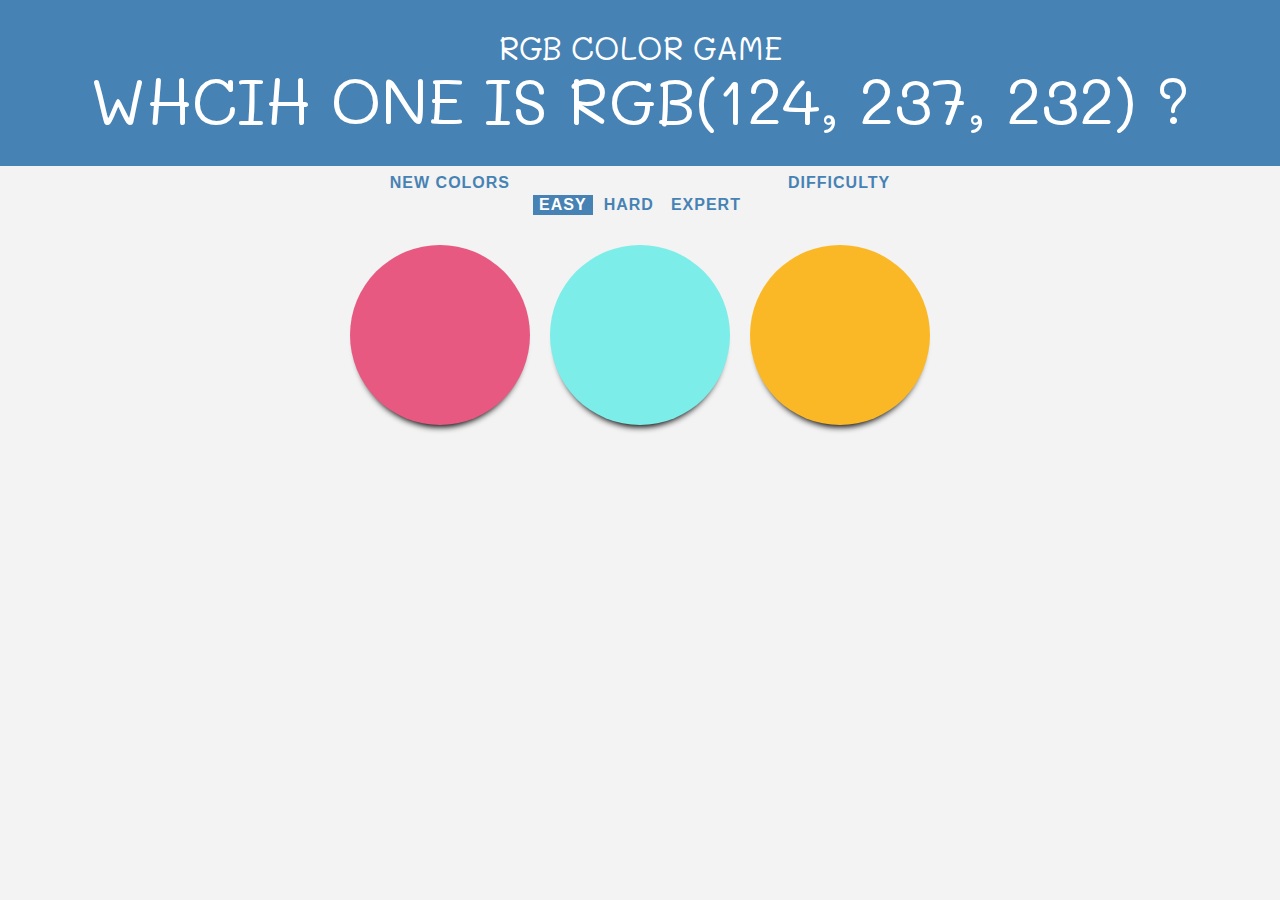
==== index.html @ e69d8762 "Rename colorGame.html to index.html" ====
<!DOCTYPE html>
<html>
<head>
	<title>Color Game</title>
	<link rel="stylesheet" href="https://stackpath.bootstrapcdn.com/bootstrap/4.1.3/css/bootstrap.min.css" integrity="sha384-MCw98/SFnGE8fJT3GXwEOngsV7Zt27NXFoaoApmYm81iuXoPkFOJwJ8ERdknLPMO" crossorigin="anonymous">
	<link href="https://fonts.googleapis.com/css?family=Mali" rel="stylesheet">
	<link rel="stylesheet" type="text/css" href="colorGame.css">
	<script src="https://code.jquery.com/jquery-3.3.1.slim.min.js" integrity="sha384-q8i/X+965DzO0rT7abK41JStQIAqVgRVzpbzo5smXKp4YfRvH+8abtTE1Pi6jizo" crossorigin="anonymous"></script>
	<script src="https://cdnjs.cloudflare.com/ajax/libs/popper.js/1.14.3/umd/popper.min.js" integrity="sha384-ZMP7rVo3mIykV+2+9J3UJ46jBk0WLaUAdn689aCwoqbBJiSnjAK/l8WvCWPIPm49" crossorigin="anonymous"></script>
	<script src="https://stackpath.bootstrapcdn.com/bootstrap/4.1.3/js/bootstrap.min.js" integrity="sha384-ChfqqxuZUCnJSK3+MXmPNIyE6ZbWh2IMqE241rYiqJxyMiZ6OW/JmZQ5stwEULTy" crossorigin="anonymous"></script>
</head>
<body>
<h1>
	RGB Color Game
	<br>
	<span id = "displayLine">Whcih one is <span id="colorDisplay">RGB</span> ?</span>
	<br>
</h1>

<div id="stripe">
	<!-- <button id="reset">New Colors</button> -->
	<button id="reset" type="button" class="btn btn-outline-info">New Colors</button>
	<span id="message"></span>
	<span class="dropdown">
			<button class="btn btn-outline-info dropdown-toggle" type="button" id="dropdownMenu2" data-toggle="dropdown" aria-haspopup="true" aria-expanded="false">
				Difficulty
			</button>
			<div class="dropdown-menu" aria-labelledby="dropdownMenu2">
			  <button class="dropdown-item mode selected" type="button">Easy</button>
			  <button class="dropdown-item mode" type="button">Hard</button>
			  <button class="dropdown-item mode" type="button">Expert</button>
			</div>
	</span>
</div>
	<div id="container">
		<div class="circle"></div>
		<div class="circle"></div>
		<div class="circle"></div>
		<div class="circle"></div>
		<div class="circle"></div>
		<div class="circle"></div>
		<div class="circle"></div>
		<div class="circle"></div>
		<div class="circle"></div>
	</div>

<script type="text/javascript" src="colorGame.js"></script>
</body>
</html>
---- colorGame.css ----
body {
	background-color: #f3f3f3;
	margin: 0;
	font-family: 'Mali', cursive;
}

.circle {
	width: 30%;
	padding-bottom: 30%;
	float: left;
	margin: 1.66%;
	border-radius: 50%;
	transition: background 0.6s;
	-webkit-transition: background 0.6s;
	-moz-transition: background 0.6s;
	box-shadow: 0 8px 6px -6px black;
}

#container {
	margin: 20px auto;
	max-width: 600px;
}

h1 {
	text-align: center;
	line-height: 1.1;
	font-weight: normal;
	color: white;
	background: steelblue;
	margin: 0;
	text-transform: uppercase;
	padding: 30px 0;
	transition: background 0.6s;
	-webkit-transition: background 0.6s;
	-moz-transition: background 0.6s;
}

#displayLine {
	font-size: 200%;
}

#message {
	display: inline-block;
	width: 20%;
	font-size: 100%;
}

#stripe {
	padding-top: 5px;
	text-align: center;
	color: black;
}

.selected {
	color: white;
	background: steelblue;
}

button {
	border: none;
	background: none;
	text-transform: uppercase;
	height: 100%;
	font-weight: 700;
	color: steelblue;
	letter-spacing: 1px;
	font-size: inherit;
	transition: all 0.3s;
	-webkit-transition: all 0.3s;
	-moz-transition: all 0.3s;
	outline: none;
	
}

.btn-outline-info:hover {
	color: white;
	background: steelblue;
}

.dropdown-item:hover {
	color: white;
	background: steelblue;
}

#hint {
	font-size: 20%;
}
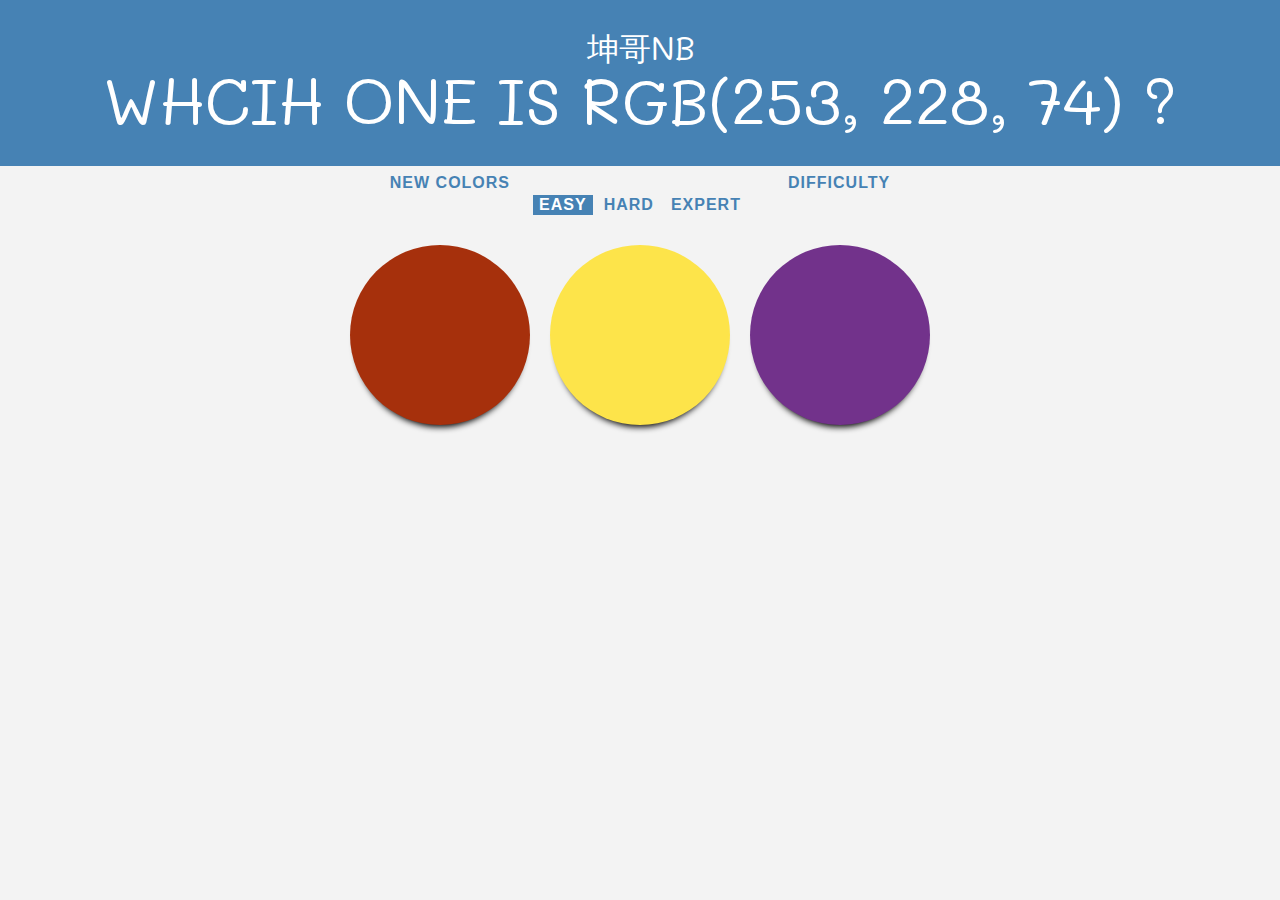
==== commit 131f2fe3: "Update index.html" ====
--- a/index.html
+++ b/index.html
@@ -11,7 +11,7 @@
 </head>
 <body>
 <h1>
-	RGB Color Game
+	坤哥nb
 	<br>
 	<span id = "displayLine">Whcih one is <span id="colorDisplay">RGB</span> ?</span>
 	<br>
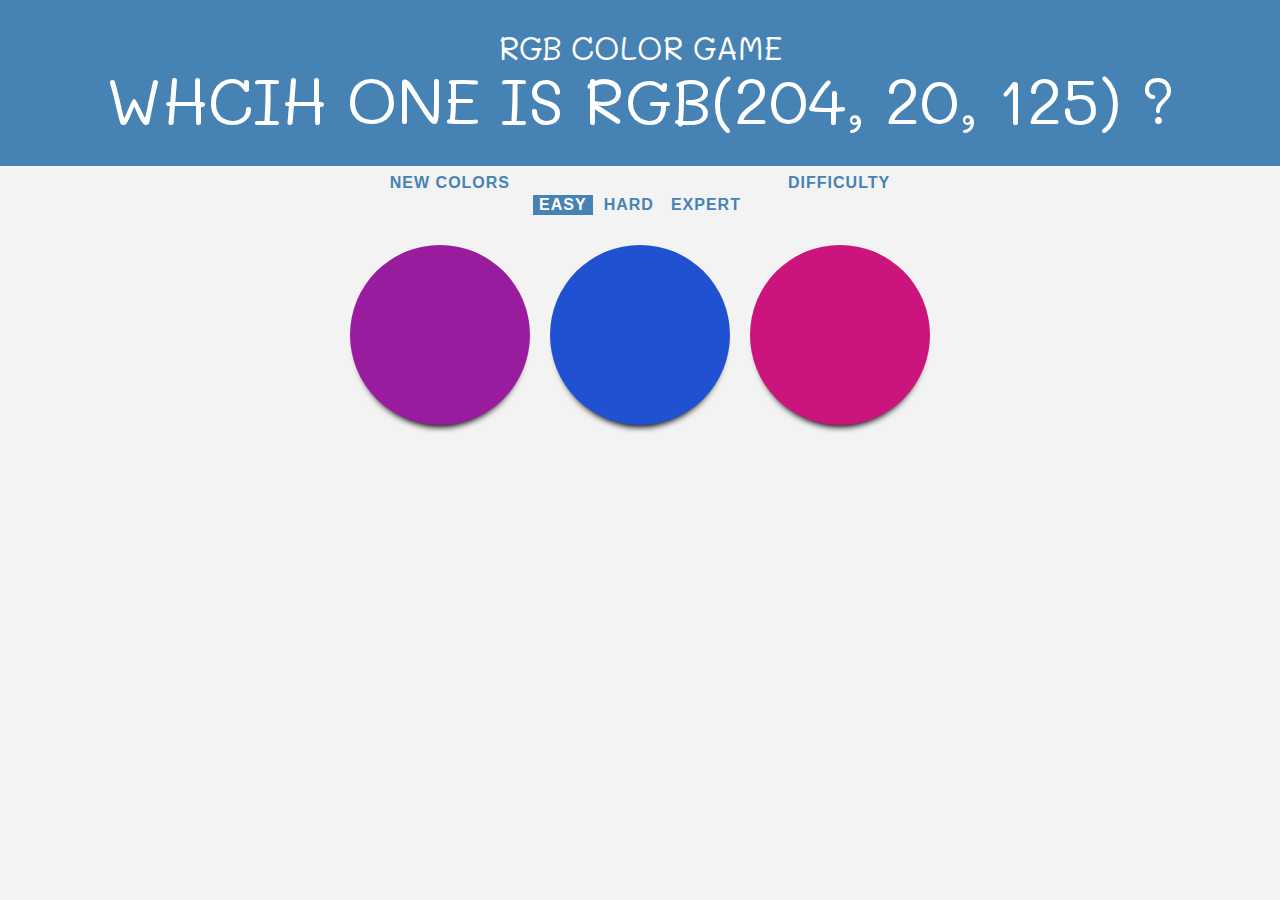
==== commit a0208e09: "Update index.html" ====
--- a/index.html
+++ b/index.html
@@ -11,7 +11,7 @@
 </head>
 <body>
 <h1>
-	坤哥nb
+	RGB Color Game
 	<br>
 	<span id = "displayLine">Whcih one is <span id="colorDisplay">RGB</span> ?</span>
 	<br>
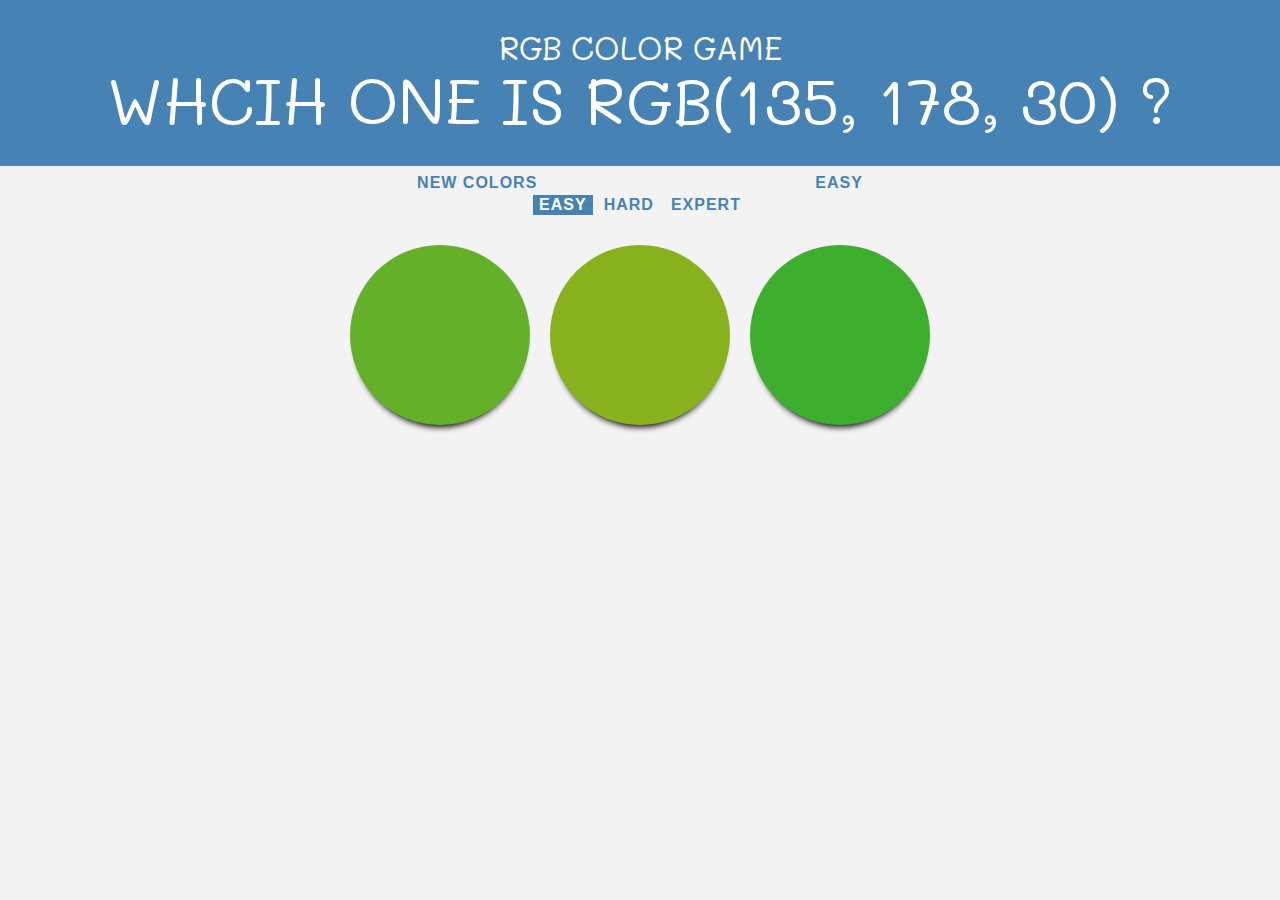
==== commit ed97d2a8: "improved interface" ====
--- a/index.html
+++ b/index.html
@@ -18,12 +18,11 @@
 </h1>
 
 <div id="stripe">
-	<!-- <button id="reset">New Colors</button> -->
 	<button id="reset" type="button" class="btn btn-outline-info">New Colors</button>
 	<span id="message"></span>
 	<span class="dropdown">
 			<button class="btn btn-outline-info dropdown-toggle" type="button" id="dropdownMenu2" data-toggle="dropdown" aria-haspopup="true" aria-expanded="false">
-				Difficulty
+				Easy
 			</button>
 			<div class="dropdown-menu" aria-labelledby="dropdownMenu2">
 			  <button class="dropdown-item mode selected" type="button">Easy</button>
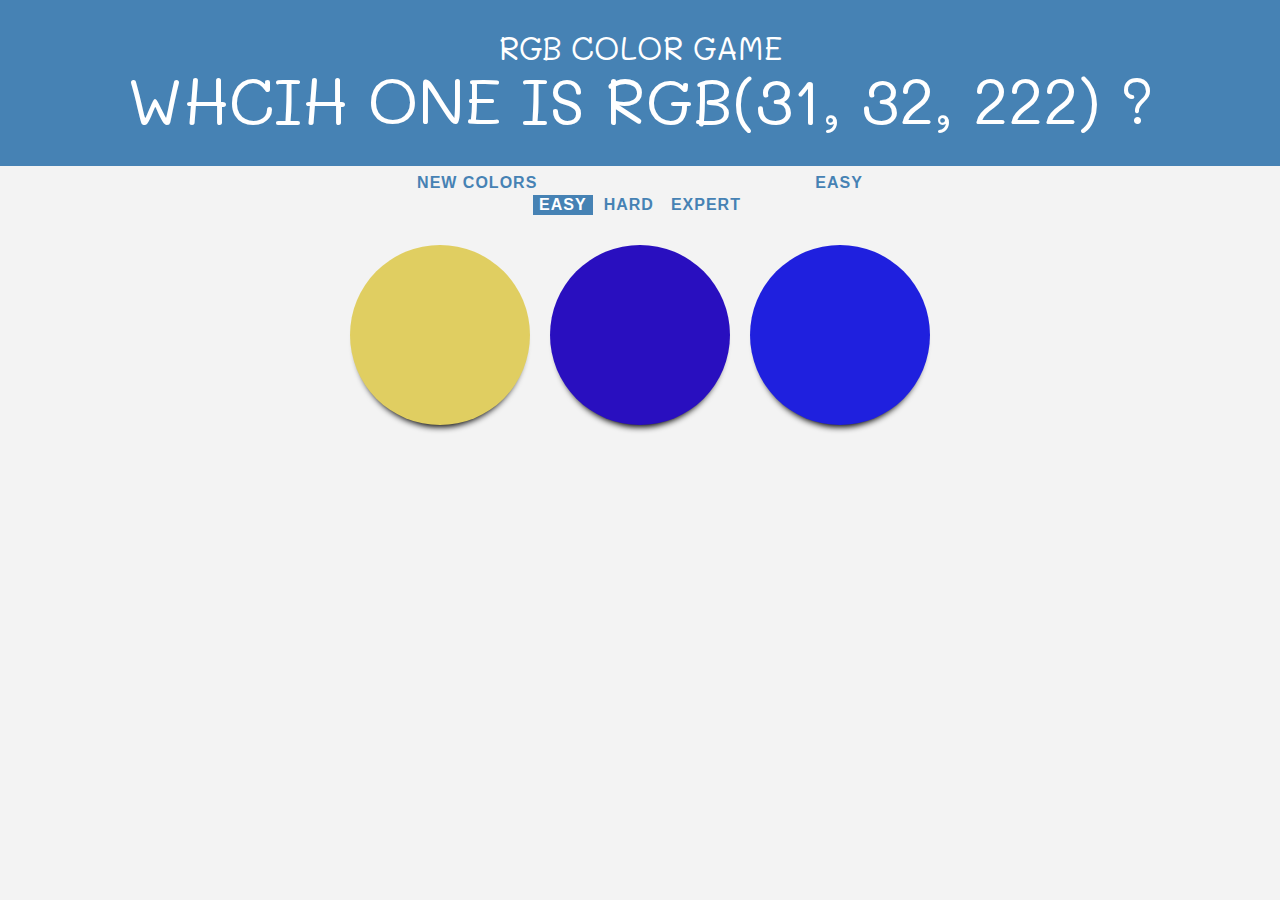
==== commit 3535a79b: "better?" ====
--- a/index.html
+++ b/index.html
@@ -31,17 +31,18 @@
 			</div>
 	</span>
 </div>
-	<div id="container">
-		<div class="circle"></div>
-		<div class="circle"></div>
-		<div class="circle"></div>
-		<div class="circle"></div>
-		<div class="circle"></div>
-		<div class="circle"></div>
-		<div class="circle"></div>
-		<div class="circle"></div>
-		<div class="circle"></div>
-	</div>
+
+<div id="container">
+	<div class="circle"></div>
+	<div class="circle"></div>
+	<div class="circle"></div>
+	<div class="circle"></div>
+	<div class="circle"></div>
+	<div class="circle"></div>
+	<div class="circle"></div>
+	<div class="circle"></div>
+	<div class="circle"></div>
+</div>
 
 <script type="text/javascript" src="colorGame.js"></script>
 </body>
--- a/colorGame.css
+++ b/colorGame.css
@@ -14,6 +14,15 @@
 	-webkit-transition: background 0.6s;
 	-moz-transition: background 0.6s;
 	box-shadow: 0 8px 6px -6px black;
+}
+
+.circle:hover {
+	-ms-transform: scale(1.03);
+    -webkit-transform: scale(1.03); 
+	transform: scale(1.03);
+    transition: all 0.3s;
+	-webkit-transition: all 0.3s;
+	-moz-transition: all 0.3s
 }
 
 #container {
@@ -80,8 +89,4 @@
 .dropdown-item:hover {
 	color: white;
 	background: steelblue;
-}
-
-#hint {
-	font-size: 20%;
 }